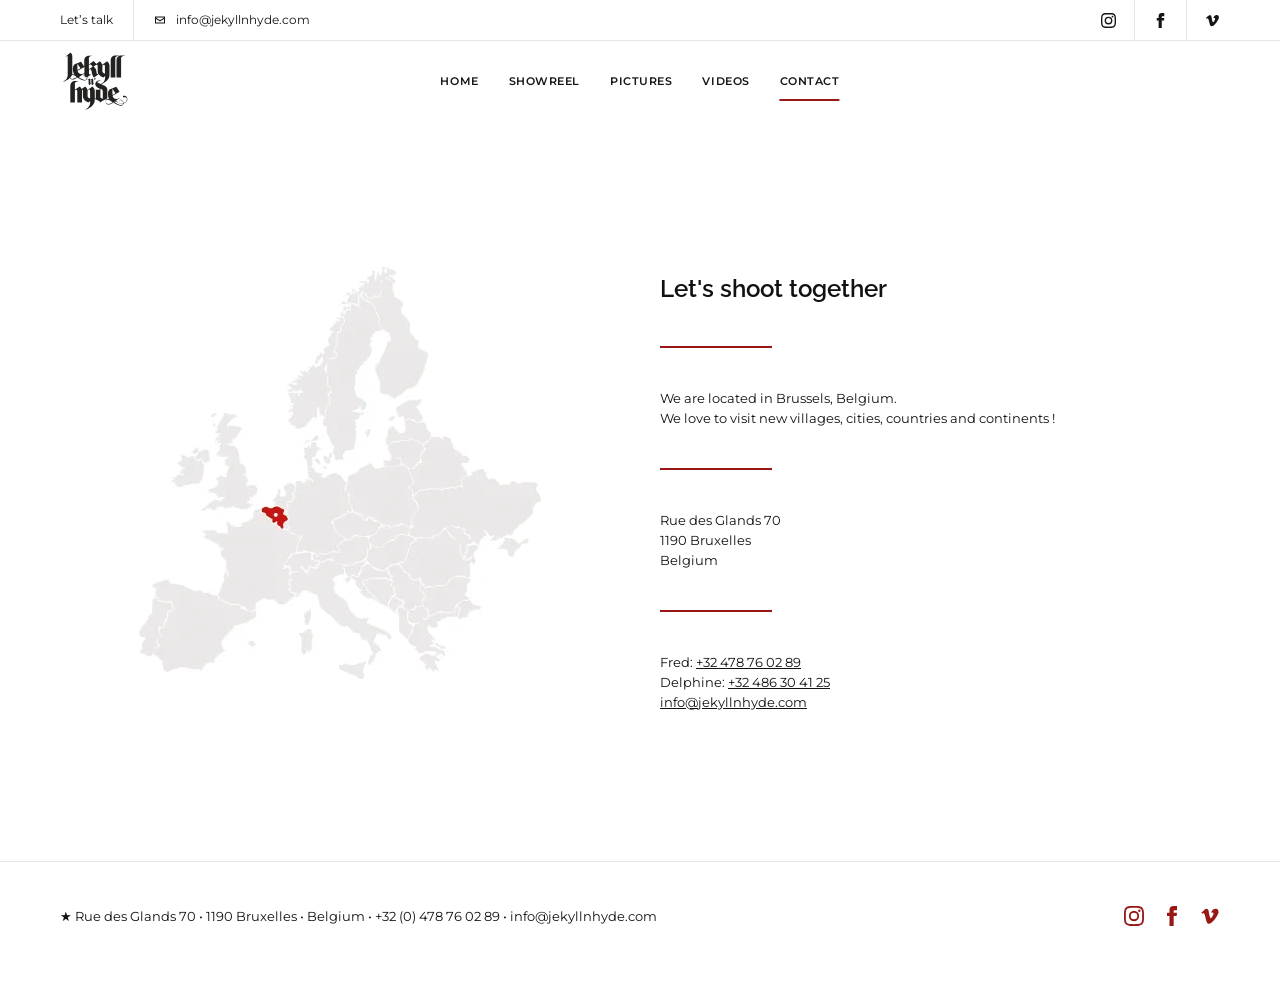
==== contact/index.html @ 576fac51 "Site statique jekyllnhyde.com : migration depuis WordPress Reproduction fidèle des 5 pages (Home, Sh" ====
<!doctype html>
<html lang="en">
<head>
<meta charset="utf-8">
<meta name="viewport" content="width=device-width, initial-scale=1">
<title>Contact | Jekyll N&#x27; Hyde – Brussels photography &amp; film studio</title>
<meta name="description" content="Contact Jekyll N&#x27; Hyde, photography and film production studio, Rue des Glands 70, 1190 Brussels (Forest), Belgium. +32 478 76 02 89 – info@jekyllnhyde.com">
<link rel="canonical" href="https://jekyllnhyde.com/contact/">
<meta name="robots" content="index, follow, max-image-preview:large">
<meta property="og:type" content="website">
<meta property="og:site_name" content="Jekyll N' Hyde">
<meta property="og:title" content="Contact | Jekyll N&#x27; Hyde – Brussels photography &amp; film studio">
<meta property="og:description" content="Contact Jekyll N&#x27; Hyde, photography and film production studio, Rue des Glands 70, 1190 Brussels (Forest), Belgium. +32 478 76 02 89 – info@jekyllnhyde.com">
<meta property="og:url" content="https://jekyllnhyde.com/contact/">
<meta property="og:image" content="https://jekyllnhyde.com/assets/img/og-image.jpg">
<meta property="og:locale" content="en_GB">
<meta name="twitter:card" content="summary_large_image">
<link rel="icon" type="image/png" sizes="32x32" href="../favicon-32.png">
<link rel="apple-touch-icon" href="../apple-touch-icon.png">
<link rel="preload" href="../assets/fonts/montserrat-latin-400-normal.woff2" as="font" type="font/woff2" crossorigin>
<link rel="stylesheet" href="../assets/css/site.css?v=1">
<script type="application/ld+json">{"@context": "https://schema.org", "@type": "ProfessionalService", "@id": "https://jekyllnhyde.com/#org", "name": "Jekyll N' Hyde", "alternateName": "Jekyll N Hyde", "description": "Boutique creative studio in Brussels producing photography and films for agencies, brands, artists, rock bands and TV shows.", "url": "https://jekyllnhyde.com/", "logo": "https://jekyllnhyde.com/apple-touch-icon.png", "image": "https://jekyllnhyde.com/assets/img/og-image.jpg", "email": "info@jekyllnhyde.com", "telephone": "+32478760289", "address": {"@type": "PostalAddress", "streetAddress": "Rue des Glands 70", "postalCode": "1190", "addressLocality": "Bruxelles", "addressRegion": "Brussels-Capital", "addressCountry": "BE"}, "areaServed": "Europe", "knowsAbout": ["Advertising photography", "Commercial film production", "Post-production", "Photo retouching"], "sameAs": ["https://www.instagram.com/jekyllnhydestudio/", "https://www.facebook.com/everythingartificial", "https://vimeo.com/jekyllnhyde"]}</script>
</head>
<body class="">
<div class="topbar"><div class="wrap">
<div class="topbar-left"><span>Let’s talk</span><a href="mailto:info@jekyllnhyde.com"><svg class="icon" viewBox="0 0 24 24" aria-hidden="true"><path d="M2 5h20v14H2V5zm2 2v.5l8 5 8-5V7H4zm16 2.8-8 5-8-5V17h16V9.8z"/></svg>info@jekyllnhyde.com</a></div>
<div class="topbar-right"><a href="https://www.instagram.com/jekyllnhydestudio/" rel="noopener" target="_blank" aria-label="Instagram"><svg class="icon" viewBox="0 0 24 24" aria-hidden="true"><path d="M12 2.2c3.2 0 3.6 0 4.8.1 3.3.1 4.8 1.7 4.9 4.9.1 1.3.1 1.6.1 4.8s0 3.6-.1 4.8c-.1 3.2-1.7 4.8-4.9 4.9-1.3.1-1.6.1-4.8.1s-3.6 0-4.8-.1c-3.3-.1-4.8-1.7-4.9-4.9C2.2 15.6 2.2 15.2 2.2 12s0-3.6.1-4.8C2.4 3.9 3.9 2.4 7.2 2.3 8.4 2.2 8.8 2.2 12 2.2zM12 0C8.7 0 8.3 0 7.1.1 2.7.3.3 2.7.1 7.1 0 8.3 0 8.7 0 12s0 3.7.1 4.9c.2 4.4 2.6 6.8 7 7 1.2.1 1.6.1 4.9.1s3.7 0 4.9-.1c4.4-.2 6.8-2.6 7-7 .1-1.2.1-1.6.1-4.9s0-3.7-.1-4.9c-.2-4.4-2.6-6.8-7-7C15.7 0 15.3 0 12 0zm0 5.8a6.2 6.2 0 1 0 0 12.4 6.2 6.2 0 0 0 0-12.4zM12 16a4 4 0 1 1 0-8 4 4 0 0 1 0 8zm6.4-11.8a1.4 1.4 0 1 0 0 2.9 1.4 1.4 0 0 0 0-2.9z"/></svg></a><a href="https://www.facebook.com/everythingartificial" rel="noopener" target="_blank" aria-label="Facebook"><svg class="icon" viewBox="0 0 24 24" aria-hidden="true"><path d="M9 8H6v4h3v12h5V12h3.6l.4-4h-4V6.3c0-1 .2-1.3 1.1-1.3H18V0h-3.8C10.6 0 9 1.6 9 4.6V8z"/></svg></a><a href="https://vimeo.com/jekyllnhyde" rel="noopener" target="_blank" aria-label="Vimeo"><svg class="icon" viewBox="0 0 24 24" aria-hidden="true"><path d="M22.4 6.9c-.1 2.1-1.6 5-4.4 8.7-2.9 3.8-5.3 5.7-7.3 5.7-1.2 0-2.3-1.1-3.1-3.4L6 11.7C5.4 9.4 4.8 8.3 4.1 8.3c-.1 0-.7.3-1.6 1L1.5 8c1-.9 2-1.8 3-2.7 1.4-1.2 2.4-1.8 3-1.9 1.6-.2 2.6.9 3 3.3.4 2.6.7 4.2.9 4.8.5 2.1 1 3.2 1.5 3.2.4 0 1.1-.7 1.9-2 .9-1.4 1.3-2.4 1.4-3.1.1-1.2-.3-1.8-1.4-1.8-.5 0-1 .1-1.5.3 1-3.3 3-4.9 5.9-4.8 2.1.1 3.1 1.4 3 4z"/></svg></a></div>
</div></div>
<header class="header"><div class="wrap">
<a class="logo" href="../" aria-label="Jekyll N' Hyde – home"><img src="../assets/img/logo.svg" width="70" height="60" alt="Jekyll N' Hyde"></a>
<nav class="nav" id="nav" aria-label="Main"><a href="../">Home</a><a href="../showreel/">Showreel</a><a href="../pictures/">Pictures</a><a href="../videos/">Videos</a><a href="../contact/" aria-current="page">Contact</a></nav>
<button class="burger" aria-label="Menu" aria-controls="nav" aria-expanded="false"><span></span></button>
</div></header>
<main>
<section class="wrap contact">
<div class="contact-map"><img src="../assets/img/carte-europe.webp" width="450" height="500" alt="Map of Europe showing Jekyll N' Hyde in Brussels, Belgium"></div>
<div>
<h1>Let's shoot together</h1>
<hr>
<p>We are located in Brussels, Belgium.<br>We love to visit new villages, cities, countries and continents !</p>
<hr>
<p>Rue des Glands 70<br>1190 Bruxelles<br>Belgium</p>
<hr>
<p>Fred: <a href="tel:+32478760289">+32 478 76 02 89</a><br>Delphine: <a href="tel:+32486304125">+32 486 30 41 25</a><br><a href="mailto:info@jekyllnhyde.com">info@jekyllnhyde.com</a></p>
</div>
</section>
</main>
<footer class="footer"><div class="wrap">
<address>★ Rue des Glands 70 • 1190 Bruxelles • Belgium • <a href="tel:+32478760289">+32 (0) 478 76 02 89</a> • <a href="mailto:info@jekyllnhyde.com">info@jekyllnhyde.com</a></address>
<div class="footer-social"><a href="https://www.instagram.com/jekyllnhydestudio/" rel="noopener" target="_blank" aria-label="Instagram"><svg class="icon" viewBox="0 0 24 24" aria-hidden="true"><path d="M12 2.2c3.2 0 3.6 0 4.8.1 3.3.1 4.8 1.7 4.9 4.9.1 1.3.1 1.6.1 4.8s0 3.6-.1 4.8c-.1 3.2-1.7 4.8-4.9 4.9-1.3.1-1.6.1-4.8.1s-3.6 0-4.8-.1c-3.3-.1-4.8-1.7-4.9-4.9C2.2 15.6 2.2 15.2 2.2 12s0-3.6.1-4.8C2.4 3.9 3.9 2.4 7.2 2.3 8.4 2.2 8.8 2.2 12 2.2zM12 0C8.7 0 8.3 0 7.1.1 2.7.3.3 2.7.1 7.1 0 8.3 0 8.7 0 12s0 3.7.1 4.9c.2 4.4 2.6 6.8 7 7 1.2.1 1.6.1 4.9.1s3.7 0 4.9-.1c4.4-.2 6.8-2.6 7-7 .1-1.2.1-1.6.1-4.9s0-3.7-.1-4.9c-.2-4.4-2.6-6.8-7-7C15.7 0 15.3 0 12 0zm0 5.8a6.2 6.2 0 1 0 0 12.4 6.2 6.2 0 0 0 0-12.4zM12 16a4 4 0 1 1 0-8 4 4 0 0 1 0 8zm6.4-11.8a1.4 1.4 0 1 0 0 2.9 1.4 1.4 0 0 0 0-2.9z"/></svg></a><a href="https://www.facebook.com/everythingartificial" rel="noopener" target="_blank" aria-label="Facebook"><svg class="icon" viewBox="0 0 24 24" aria-hidden="true"><path d="M9 8H6v4h3v12h5V12h3.6l.4-4h-4V6.3c0-1 .2-1.3 1.1-1.3H18V0h-3.8C10.6 0 9 1.6 9 4.6V8z"/></svg></a><a href="https://vimeo.com/jekyllnhyde" rel="noopener" target="_blank" aria-label="Vimeo"><svg class="icon" viewBox="0 0 24 24" aria-hidden="true"><path d="M22.4 6.9c-.1 2.1-1.6 5-4.4 8.7-2.9 3.8-5.3 5.7-7.3 5.7-1.2 0-2.3-1.1-3.1-3.4L6 11.7C5.4 9.4 4.8 8.3 4.1 8.3c-.1 0-.7.3-1.6 1L1.5 8c1-.9 2-1.8 3-2.7 1.4-1.2 2.4-1.8 3-1.9 1.6-.2 2.6.9 3 3.3.4 2.6.7 4.2.9 4.8.5 2.1 1 3.2 1.5 3.2.4 0 1.1-.7 1.9-2 .9-1.4 1.3-2.4 1.4-3.1.1-1.2-.3-1.8-1.4-1.8-.5 0-1 .1-1.5.3 1-3.3 3-4.9 5.9-4.8 2.1.1 3.1 1.4 3 4z"/></svg></a></div>
</div></footer>

<script src="../assets/js/site.js?v=1" defer></script>
</body>
</html>
---- assets/css/site.css ----
/* Jekyll N' Hyde — feuille de style unique */

@font-face{font-family:"Montserrat";font-weight:400;font-style:normal;font-display:swap;src:url(../fonts/montserrat-latin-400-normal.woff2) format("woff2")}
@font-face{font-family:"Montserrat";font-weight:500;font-style:normal;font-display:swap;src:url(../fonts/montserrat-latin-500-normal.woff2) format("woff2")}
@font-face{font-family:"Montserrat";font-weight:600;font-style:normal;font-display:swap;src:url(../fonts/montserrat-latin-600-normal.woff2) format("woff2")}
@font-face{font-family:"Quicksand";font-weight:700;font-style:normal;font-display:swap;src:url(../fonts/quicksand-latin-700-normal.woff2) format("woff2")}
@font-face{font-family:"Raleway";font-weight:600;font-style:normal;font-display:swap;src:url(../fonts/raleway-latin-600-normal.woff2) format("woff2")}

:root{
  --red:#981816;
  --ink:#111;
  --ink-2:#151515;
  --line:#e6e6e6;
  --bg:#fff;
  --wrap:1200px;
}

*,*::before,*::after{box-sizing:border-box}
html{-webkit-text-size-adjust:100%;scroll-behavior:smooth}
body{margin:0;background:var(--bg);color:var(--ink);font:400 13px/28px "Montserrat",system-ui,sans-serif;-webkit-font-smoothing:antialiased}
img,video,iframe{display:block;max-width:100%}
a{color:inherit;text-decoration:none}
a:focus-visible,button:focus-visible{outline:2px solid var(--red);outline-offset:3px}
button{font:inherit;color:inherit;background:none;border:0;padding:0;cursor:pointer}
.wrap{max-width:var(--wrap);margin:0 auto;padding:0 20px}
.sr-only{position:absolute;width:1px;height:1px;overflow:hidden;clip:rect(0 0 0 0);white-space:nowrap}
.icon{width:16px;height:16px;fill:currentColor;display:block}

/* ---------- Barre du haut ---------- */
.topbar{border-bottom:1px solid var(--line);font-size:12px;line-height:40px;color:var(--ink-2)}
.topbar .wrap{display:flex;justify-content:space-between;align-items:stretch}
.topbar-left{display:flex}
.topbar-left>*{padding-right:20px;margin-right:20px;border-right:1px solid var(--line)}
.topbar-left>*:last-child{border:0}
.topbar-left a{display:flex;align-items:center;gap:10px}
.topbar-left .icon{width:12px;height:12px}
.topbar-right{display:flex}
.topbar-right a{display:flex;align-items:center;padding:0 18px;border-left:1px solid var(--line)}
.topbar-right a:first-child{border-left:0}
.topbar-right a:last-child{padding-right:0}
.topbar-right .icon{width:15px;height:15px}
.topbar a:hover{color:var(--red)}

/* ---------- En-tête / navigation ---------- */
.header .wrap{display:flex;align-items:center;height:80px;position:relative}
.logo img{width:70px;height:60px}
.nav{position:absolute;left:50%;transform:translateX(-50%);display:flex;gap:30px}
.nav a{font-size:11px;font-weight:600;letter-spacing:.05em;text-transform:uppercase;line-height:80px;color:var(--ink-2);position:relative;display:block}
.nav a::after{content:"";position:absolute;left:0;right:0;bottom:20px;height:2px;background:var(--red);transform:scaleX(0);transition:transform .3s}
.nav a:hover::after,.nav a[aria-current="page"]::after{transform:scaleX(1)}
.burger{display:none;margin-left:auto;width:28px;height:18px;position:relative}
.burger span,.burger::before,.burger::after{content:"";position:absolute;left:0;right:0;height:2px;background:var(--ink)}
.burger::before{top:0}.burger span{top:8px}.burger::after{bottom:0}

main{padding-top:120px}

/* ---------- Pied de page ---------- */
.footer{border-top:1px solid var(--line);margin-top:120px;padding:40px 0 60px}
.footer .wrap{display:flex;justify-content:space-between;align-items:center;gap:20px}
.footer address{font-style:normal;font-size:13px}
.footer-social{display:flex;gap:18px;color:var(--red)}
.footer-social .icon{width:20px;height:20px}
.footer-social a:hover{color:var(--ink)}

/* ---------- Étoile ---------- */
.star{font-family:"Raleway",sans-serif;font-weight:700;font-size:60px;line-height:75px;color:var(--red);text-align:center;margin:0}
.star-sep{padding:80px 0}

/* ---------- Accueil ---------- */
.home-hero{text-align:center;padding-top:20px}
.home-hero a.hero-media{display:inline-block}
.home-hero video,.home-hero .hero-media img{width:600px;height:auto;aspect-ratio:6/5;margin:0 auto}
.home-title{max-width:560px;margin:40px auto 0;font-size:24px;line-height:45px;letter-spacing:.08em;font-weight:400;text-transform:uppercase;color:var(--ink)}
.typed::after{content:"|";animation:blink .8s step-end infinite;margin-left:2px}
@keyframes blink{50%{opacity:0}}
.home-tagline{max-width:480px;margin:0 auto;font-size:16px;line-height:24px;letter-spacing:.1em;text-transform:uppercase;text-align:center;font-weight:400}
.home .star-sep{padding:80px 0 50px}

/* ---------- Showreel ---------- */
.player{position:relative;aspect-ratio:16/9;background:#888 center/cover no-repeat;overflow:hidden}
.player img{width:100%;height:100%;object-fit:cover;filter:brightness(.62)}
.player iframe{position:absolute;inset:0;width:100%;height:100%;border:0}
.play{position:absolute;left:50%;top:50%;width:60px;height:60px;margin:-30px 0 0 -30px;border-radius:50%;background:rgba(17,17,17,.9);display:flex;align-items:center;justify-content:center;transition:transform .25s,background .25s}
.play::before{content:"";width:0;height:0;border-style:solid;border-width:6px 0 6px 10px;border-color:transparent transparent transparent #fff;margin-left:3px;filter:opacity(.85)}
a:hover .play,button:hover .play{transform:scale(1.1);background:var(--red)}
.player-btn{position:absolute;inset:0;width:100%;height:100%}

.services{display:grid;grid-template-columns:repeat(3,1fr);gap:40px;margin-top:80px;text-align:center}
.services h2{font-family:"Quicksand",sans-serif;font-weight:700;font-size:40px;line-height:50px;letter-spacing:-.03em;margin:0 0 40px}
.services p{margin:0}

.backstage{margin:80px auto 0;max-width:1360px;overflow:hidden}
.backstage-track{display:flex;transition:transform .6s ease}
.backstage-track img{flex:0 0 25%;width:25%;height:auto;aspect-ratio:650/433;object-fit:cover}

.more{text-align:center;margin-top:80px}
.more h2{font-family:"Quicksand",sans-serif;font-weight:700;font-size:40px;line-height:50px;letter-spacing:-.03em;margin:0 0 40px}
.more-links{display:flex;justify-content:center;align-items:center;gap:0}
.more-links a{flex:0 0 260px;font-size:18px;line-height:28px}
.more-links a:hover{color:var(--red)}
.more-links .star{flex:0 0 120px}

/* ---------- Pictures ---------- */
.gallery{display:grid;grid-template-columns:repeat(3,1fr)}
.gallery a{position:relative;display:block;overflow:hidden;aspect-ratio:692/502;background:#f2f2f2}
.gallery img{width:100%;height:100%;object-fit:cover;transition:transform .6s ease}
.gallery figcaption{position:absolute;inset:0;display:flex;flex-direction:column;align-items:center;justify-content:center;background:rgba(17,17,17,.75);color:#fff;font-size:14px;line-height:20px;font-weight:500;text-align:center;opacity:0;transition:opacity .35s}
.gallery figcaption .s{color:var(--red);font-size:12px}
.gallery a:hover figcaption,.gallery a:focus-visible figcaption{opacity:1}
.gallery a:hover img{transform:scale(1.04)}

/* Visionneuse */
.lightbox{position:fixed;inset:0;z-index:100;background:rgba(10,10,10,.96);display:none;align-items:center;justify-content:center;flex-direction:column}
.lightbox.open{display:flex}
.lightbox img{max-width:92vw;max-height:82vh;object-fit:contain}
.lightbox .lb-cap{color:#fff;margin-top:14px;font-size:13px;letter-spacing:.05em}
.lightbox .lb-cap .s{color:var(--red);margin:0 8px}
.lb-btn{position:absolute;color:#fff;width:54px;height:54px;font-size:28px;line-height:54px;text-align:center;opacity:.8}
.lb-btn:hover{opacity:1;color:var(--red)}
.lb-close{top:10px;right:10px}
.lb-prev{left:10px;top:50%;margin-top:-27px}
.lb-next{right:10px;top:50%;margin-top:-27px}
.lb-video{width:min(92vw,calc(82vh*16/9));aspect-ratio:16/9}
.lb-video iframe{width:100%;height:100%;border:0}

/* ---------- Videos ---------- */
.video-grid{display:grid;grid-template-columns:repeat(3,1fr);gap:80px 40px}
.video-card{border-bottom:1px solid var(--line);padding-bottom:40px;text-align:center}
.video-card button{display:block;width:100%;position:relative;aspect-ratio:16/9;overflow:hidden}
.video-card img{width:100%;height:100%;object-fit:cover}
.video-card h3{margin:40px 0 0;font-size:13px;line-height:20px;font-weight:500}
.video-card p{margin:0;font-size:13px;line-height:20px;letter-spacing:.03em}
.vimeo-more{display:flex;justify-content:flex-end;align-items:center;gap:10px;margin-top:80px;font-size:24px;letter-spacing:.02em;text-transform:uppercase}
.vimeo-more img{height:30px;width:auto}
.vimeo-more:hover{color:var(--red)}

/* ---------- Contact ---------- */
.contact{display:grid;grid-template-columns:1fr 1fr;gap:40px;align-items:center}
.contact-map img{width:450px;height:auto;margin:0 auto}
.contact h1{font-family:"Raleway",sans-serif;font-weight:600;font-size:24px;line-height:35px;margin:0}
.contact hr{width:112px;border:0;border-top:2px solid var(--red);margin:40px 0}
.contact p{margin:0;line-height:20px}
.contact p a{text-decoration:underline}
.contact p a:hover{color:var(--red)}

/* ---------- 404 ---------- */
.notfound{text-align:center}
.notfound h1{font-family:"Quicksand",sans-serif;font-size:40px;line-height:50px;margin:0 0 20px}
.notfound a{text-decoration:underline}

/* ---------- Tablette ---------- */
@media (max-width:1024px){
  .services{grid-template-columns:1fr;gap:60px;max-width:640px;margin-left:auto;margin-right:auto}
  .video-grid{grid-template-columns:repeat(2,1fr)}
  .backstage-track img{flex-basis:50%;width:50%}
}

/* ---------- Mobile ---------- */
@media (max-width:767px){
  .topbar{display:none}
  .header .wrap{height:60px}
  .logo img{width:35px;height:30px}
  .burger{display:block}
  .nav{display:none;position:fixed;inset:60px 0 0 0;transform:none;background:#fff;flex-direction:column;gap:0;padding:20px;z-index:50;border-top:1px solid var(--line)}
  .nav.open{display:flex}
  .nav a{line-height:56px;font-size:13px;border-bottom:1px solid var(--line)}
  .nav a::after{display:none}
  .nav a[aria-current="page"]{color:var(--red)}
  main{padding-top:60px}
  .home-hero video,.home-hero .hero-media img{width:100%}
  .home-title{font-size:22px;line-height:45px;padding:0 10px}
  .home-tagline{font-size:15px;max-width:none}
  .services h2,.more h2{font-size:28px;line-height:36px;margin-bottom:30px}
  .backstage-track img{flex-basis:100%;width:100%}
  .more-links{flex-direction:column}
  .more-links a,.more-links .star{flex:none;padding:20px 0}
  .gallery{grid-template-columns:1fr}
  .gallery figcaption br{display:none}
  .gallery figcaption{opacity:1;inset:auto 0 0 0;background:linear-gradient(transparent,rgba(0,0,0,.6));padding:30px 10px 10px;flex-direction:row;gap:8px}
  .video-grid{grid-template-columns:1fr;gap:50px}
  .vimeo-more{justify-content:center;font-size:18px}
  .contact{grid-template-columns:1fr;text-align:left}
  .contact-map img{width:80%}
  .footer{margin-top:80px}
  .footer .wrap{flex-direction:column;text-align:center}
  .footer address{line-height:22px}
}

@media (prefers-reduced-motion:reduce){
  *{transition:none!important;animation:none!important}
}
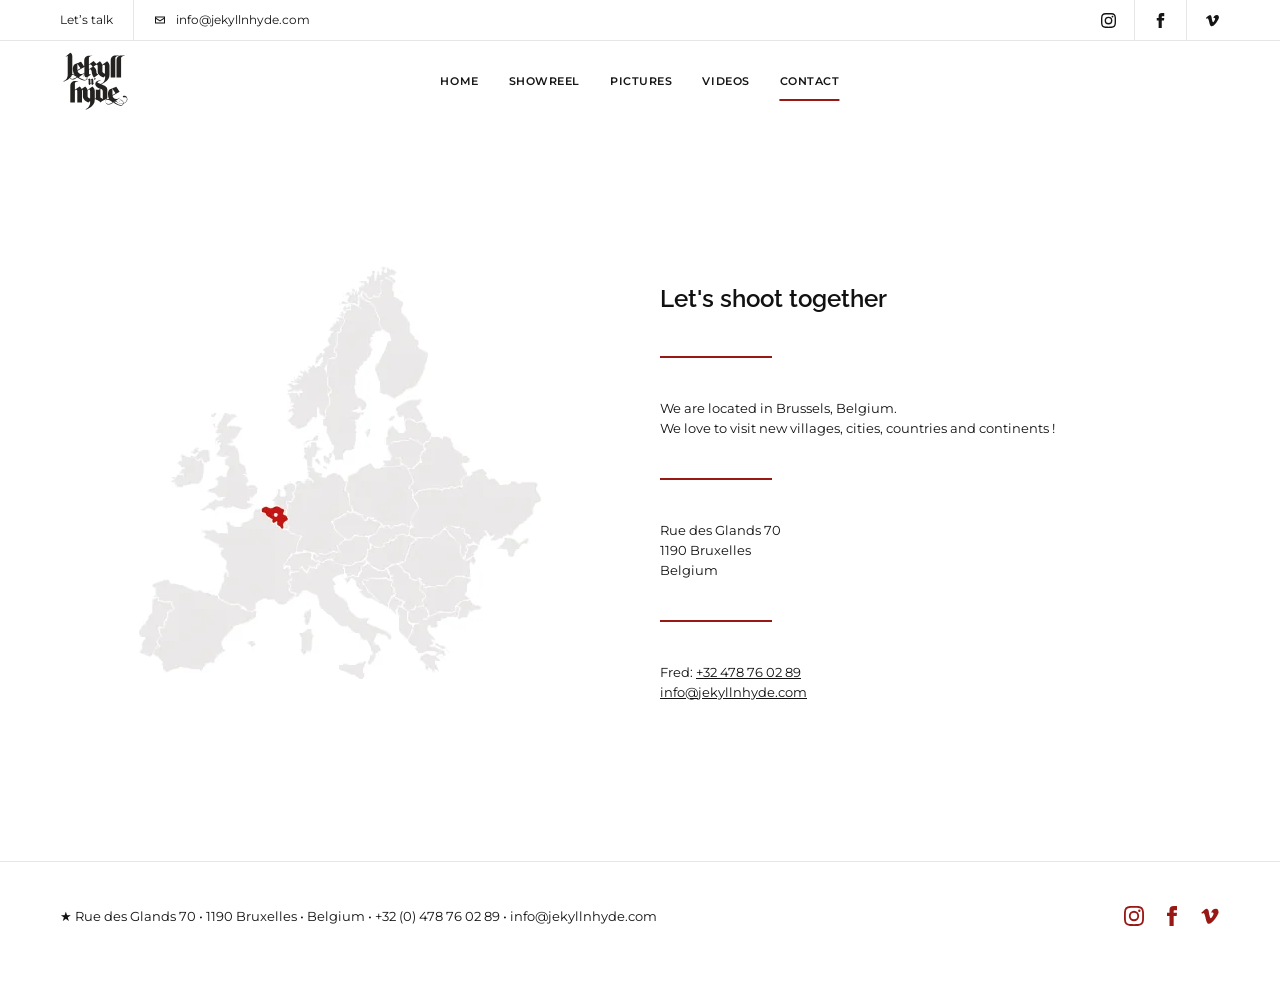
==== commit 8869dc6f: "Corrections de Fred : légendes, espace d'accueil, contact - Légende au survol : agence / étoile blan" ====
--- a/contact/index.html
+++ b/contact/index.html
@@ -18,7 +18,7 @@
 <link rel="icon" type="image/png" sizes="32x32" href="../favicon-32.png">
 <link rel="apple-touch-icon" href="../apple-touch-icon.png">
 <link rel="preload" href="../assets/fonts/montserrat-latin-400-normal.woff2" as="font" type="font/woff2" crossorigin>
-<link rel="stylesheet" href="../assets/css/site.css?v=1">
+<link rel="stylesheet" href="../assets/css/site.css?v=3">
 <script type="application/ld+json">{"@context": "https://schema.org", "@type": "ProfessionalService", "@id": "https://jekyllnhyde.com/#org", "name": "Jekyll N' Hyde", "alternateName": "Jekyll N Hyde", "description": "Boutique creative studio in Brussels producing photography and films for agencies, brands, artists, rock bands and TV shows.", "url": "https://jekyllnhyde.com/", "logo": "https://jekyllnhyde.com/apple-touch-icon.png", "image": "https://jekyllnhyde.com/assets/img/og-image.jpg", "email": "info@jekyllnhyde.com", "telephone": "+32478760289", "address": {"@type": "PostalAddress", "streetAddress": "Rue des Glands 70", "postalCode": "1190", "addressLocality": "Bruxelles", "addressRegion": "Brussels-Capital", "addressCountry": "BE"}, "areaServed": "Europe", "knowsAbout": ["Advertising photography", "Commercial film production", "Post-production", "Photo retouching"], "sameAs": ["https://www.instagram.com/jekyllnhydestudio/", "https://www.facebook.com/everythingartificial", "https://vimeo.com/jekyllnhyde"]}</script>
 </head>
 <body class="">
@@ -41,7 +41,7 @@
 <hr>
 <p>Rue des Glands 70<br>1190 Bruxelles<br>Belgium</p>
 <hr>
-<p>Fred: <a href="tel:+32478760289">+32 478 76 02 89</a><br>Delphine: <a href="tel:+32486304125">+32 486 30 41 25</a><br><a href="mailto:info@jekyllnhyde.com">info@jekyllnhyde.com</a></p>
+<p>Fred: <a href="tel:+32478760289">+32 478 76 02 89</a><br><a href="mailto:info@jekyllnhyde.com">info@jekyllnhyde.com</a></p>
 </div>
 </section>
 </main>
@@ -50,6 +50,6 @@
 <div class="footer-social"><a href="https://www.instagram.com/jekyllnhydestudio/" rel="noopener" target="_blank" aria-label="Instagram"><svg class="icon" viewBox="0 0 24 24" aria-hidden="true"><path d="M12 2.2c3.2 0 3.6 0 4.8.1 3.3.1 4.8 1.7 4.9 4.9.1 1.3.1 1.6.1 4.8s0 3.6-.1 4.8c-.1 3.2-1.7 4.8-4.9 4.9-1.3.1-1.6.1-4.8.1s-3.6 0-4.8-.1c-3.3-.1-4.8-1.7-4.9-4.9C2.2 15.6 2.2 15.2 2.2 12s0-3.6.1-4.8C2.4 3.9 3.9 2.4 7.2 2.3 8.4 2.2 8.8 2.2 12 2.2zM12 0C8.7 0 8.3 0 7.1.1 2.7.3.3 2.7.1 7.1 0 8.3 0 8.7 0 12s0 3.7.1 4.9c.2 4.4 2.6 6.8 7 7 1.2.1 1.6.1 4.9.1s3.7 0 4.9-.1c4.4-.2 6.8-2.6 7-7 .1-1.2.1-1.6.1-4.9s0-3.7-.1-4.9c-.2-4.4-2.6-6.8-7-7C15.7 0 15.3 0 12 0zm0 5.8a6.2 6.2 0 1 0 0 12.4 6.2 6.2 0 0 0 0-12.4zM12 16a4 4 0 1 1 0-8 4 4 0 0 1 0 8zm6.4-11.8a1.4 1.4 0 1 0 0 2.9 1.4 1.4 0 0 0 0-2.9z"/></svg></a><a href="https://www.facebook.com/everythingartificial" rel="noopener" target="_blank" aria-label="Facebook"><svg class="icon" viewBox="0 0 24 24" aria-hidden="true"><path d="M9 8H6v4h3v12h5V12h3.6l.4-4h-4V6.3c0-1 .2-1.3 1.1-1.3H18V0h-3.8C10.6 0 9 1.6 9 4.6V8z"/></svg></a><a href="https://vimeo.com/jekyllnhyde" rel="noopener" target="_blank" aria-label="Vimeo"><svg class="icon" viewBox="0 0 24 24" aria-hidden="true"><path d="M22.4 6.9c-.1 2.1-1.6 5-4.4 8.7-2.9 3.8-5.3 5.7-7.3 5.7-1.2 0-2.3-1.1-3.1-3.4L6 11.7C5.4 9.4 4.8 8.3 4.1 8.3c-.1 0-.7.3-1.6 1L1.5 8c1-.9 2-1.8 3-2.7 1.4-1.2 2.4-1.8 3-1.9 1.6-.2 2.6.9 3 3.3.4 2.6.7 4.2.9 4.8.5 2.1 1 3.2 1.5 3.2.4 0 1.1-.7 1.9-2 .9-1.4 1.3-2.4 1.4-3.1.1-1.2-.3-1.8-1.4-1.8-.5 0-1 .1-1.5.3 1-3.3 3-4.9 5.9-4.8 2.1.1 3.1 1.4 3 4z"/></svg></a></div>
 </div></footer>
 
-<script src="../assets/js/site.js?v=1" defer></script>
+<script src="../assets/js/site.js?v=3" defer></script>
 </body>
 </html>
--- a/assets/css/site.css
+++ b/assets/css/site.css
@@ -67,7 +67,8 @@
 .star-sep{padding:80px 0}
 
 /* ---------- Accueil ---------- */
-.home-hero{text-align:center;padding-top:20px}
+.home-hero{text-align:center}
+.home main{padding-top:40px}
 .home-hero a.hero-media{display:inline-block}
 .home-hero video,.home-hero .hero-media img{width:600px;height:auto;aspect-ratio:6/5;margin:0 auto}
 .home-title{max-width:560px;margin:40px auto 0;font-size:24px;line-height:45px;letter-spacing:.08em;font-weight:400;text-transform:uppercase;color:var(--ink)}
@@ -105,7 +106,8 @@
 .gallery a{position:relative;display:block;overflow:hidden;aspect-ratio:692/502;background:#f2f2f2}
 .gallery img{width:100%;height:100%;object-fit:cover;transition:transform .6s ease}
 .gallery figcaption{position:absolute;inset:0;display:flex;flex-direction:column;align-items:center;justify-content:center;background:rgba(17,17,17,.75);color:#fff;font-size:14px;line-height:20px;font-weight:500;text-align:center;opacity:0;transition:opacity .35s}
-.gallery figcaption .s{color:var(--red);font-size:12px}
+.gallery figcaption span{display:block}
+.gallery figcaption .s{color:#fff;font-size:12px;line-height:18px}
 .gallery a:hover figcaption,.gallery a:focus-visible figcaption{opacity:1}
 .gallery a:hover img{transform:scale(1.04)}
 
@@ -175,7 +177,7 @@
   .more-links{flex-direction:column}
   .more-links a,.more-links .star{flex:none;padding:20px 0}
   .gallery{grid-template-columns:1fr}
-  .gallery figcaption br{display:none}
+  .gallery figcaption span{display:inline}
   .gallery figcaption{opacity:1;inset:auto 0 0 0;background:linear-gradient(transparent,rgba(0,0,0,.6));padding:30px 10px 10px;flex-direction:row;gap:8px}
   .video-grid{grid-template-columns:1fr;gap:50px}
   .vimeo-more{justify-content:center;font-size:18px}
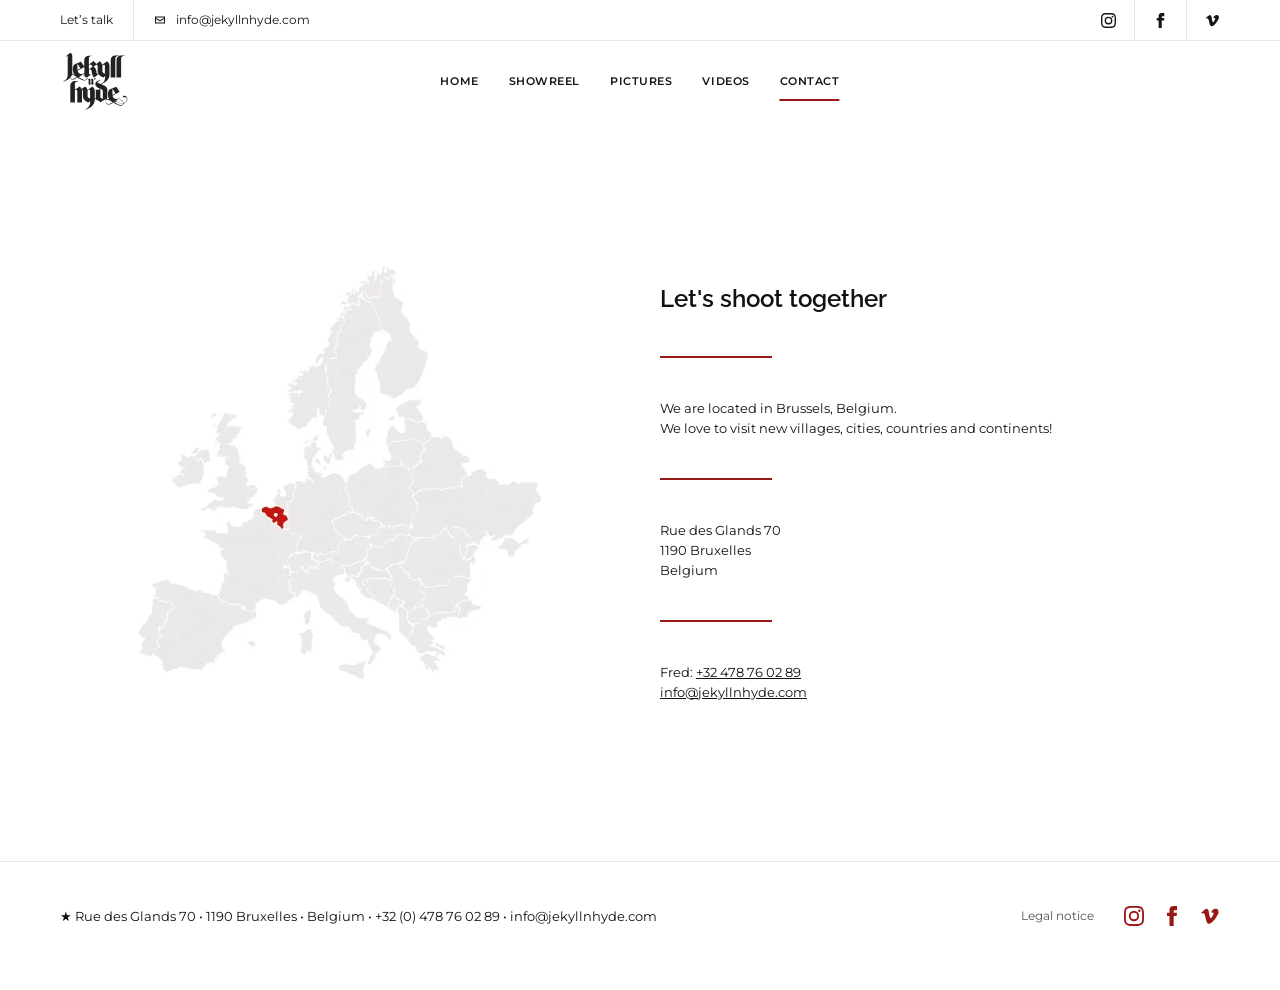
==== commit 9287e115: "Textes relus et page Legal notice - Showreel : corrections d'orthographe et de tournures, titre Movi" ====
--- a/contact/index.html
+++ b/contact/index.html
@@ -18,7 +18,7 @@
 <link rel="icon" type="image/png" sizes="32x32" href="../favicon-32.png">
 <link rel="apple-touch-icon" href="../apple-touch-icon.png">
 <link rel="preload" href="../assets/fonts/montserrat-latin-400-normal.woff2" as="font" type="font/woff2" crossorigin>
-<link rel="stylesheet" href="../assets/css/site.css?v=3">
+<link rel="stylesheet" href="../assets/css/site.css?v=4">
 <script type="application/ld+json">{"@context": "https://schema.org", "@type": "ProfessionalService", "@id": "https://jekyllnhyde.com/#org", "name": "Jekyll N' Hyde", "alternateName": "Jekyll N Hyde", "description": "Boutique creative studio in Brussels producing photography and films for agencies, brands, artists, rock bands and TV shows.", "url": "https://jekyllnhyde.com/", "logo": "https://jekyllnhyde.com/apple-touch-icon.png", "image": "https://jekyllnhyde.com/assets/img/og-image.jpg", "email": "info@jekyllnhyde.com", "telephone": "+32478760289", "address": {"@type": "PostalAddress", "streetAddress": "Rue des Glands 70", "postalCode": "1190", "addressLocality": "Bruxelles", "addressRegion": "Brussels-Capital", "addressCountry": "BE"}, "areaServed": "Europe", "knowsAbout": ["Advertising photography", "Commercial film production", "Post-production", "Photo retouching"], "sameAs": ["https://www.instagram.com/jekyllnhydestudio/", "https://www.facebook.com/everythingartificial", "https://vimeo.com/jekyllnhyde"]}</script>
 </head>
 <body class="">
@@ -37,7 +37,7 @@
 <div>
 <h1>Let's shoot together</h1>
 <hr>
-<p>We are located in Brussels, Belgium.<br>We love to visit new villages, cities, countries and continents !</p>
+<p>We are located in Brussels, Belgium.<br>We love to visit new villages, cities, countries and continents!</p>
 <hr>
 <p>Rue des Glands 70<br>1190 Bruxelles<br>Belgium</p>
 <hr>
@@ -47,9 +47,9 @@
 </main>
 <footer class="footer"><div class="wrap">
 <address>★ Rue des Glands 70 • 1190 Bruxelles • Belgium • <a href="tel:+32478760289">+32 (0) 478 76 02 89</a> • <a href="mailto:info@jekyllnhyde.com">info@jekyllnhyde.com</a></address>
-<div class="footer-social"><a href="https://www.instagram.com/jekyllnhydestudio/" rel="noopener" target="_blank" aria-label="Instagram"><svg class="icon" viewBox="0 0 24 24" aria-hidden="true"><path d="M12 2.2c3.2 0 3.6 0 4.8.1 3.3.1 4.8 1.7 4.9 4.9.1 1.3.1 1.6.1 4.8s0 3.6-.1 4.8c-.1 3.2-1.7 4.8-4.9 4.9-1.3.1-1.6.1-4.8.1s-3.6 0-4.8-.1c-3.3-.1-4.8-1.7-4.9-4.9C2.2 15.6 2.2 15.2 2.2 12s0-3.6.1-4.8C2.4 3.9 3.9 2.4 7.2 2.3 8.4 2.2 8.8 2.2 12 2.2zM12 0C8.7 0 8.3 0 7.1.1 2.7.3.3 2.7.1 7.1 0 8.3 0 8.7 0 12s0 3.7.1 4.9c.2 4.4 2.6 6.8 7 7 1.2.1 1.6.1 4.9.1s3.7 0 4.9-.1c4.4-.2 6.8-2.6 7-7 .1-1.2.1-1.6.1-4.9s0-3.7-.1-4.9c-.2-4.4-2.6-6.8-7-7C15.7 0 15.3 0 12 0zm0 5.8a6.2 6.2 0 1 0 0 12.4 6.2 6.2 0 0 0 0-12.4zM12 16a4 4 0 1 1 0-8 4 4 0 0 1 0 8zm6.4-11.8a1.4 1.4 0 1 0 0 2.9 1.4 1.4 0 0 0 0-2.9z"/></svg></a><a href="https://www.facebook.com/everythingartificial" rel="noopener" target="_blank" aria-label="Facebook"><svg class="icon" viewBox="0 0 24 24" aria-hidden="true"><path d="M9 8H6v4h3v12h5V12h3.6l.4-4h-4V6.3c0-1 .2-1.3 1.1-1.3H18V0h-3.8C10.6 0 9 1.6 9 4.6V8z"/></svg></a><a href="https://vimeo.com/jekyllnhyde" rel="noopener" target="_blank" aria-label="Vimeo"><svg class="icon" viewBox="0 0 24 24" aria-hidden="true"><path d="M22.4 6.9c-.1 2.1-1.6 5-4.4 8.7-2.9 3.8-5.3 5.7-7.3 5.7-1.2 0-2.3-1.1-3.1-3.4L6 11.7C5.4 9.4 4.8 8.3 4.1 8.3c-.1 0-.7.3-1.6 1L1.5 8c1-.9 2-1.8 3-2.7 1.4-1.2 2.4-1.8 3-1.9 1.6-.2 2.6.9 3 3.3.4 2.6.7 4.2.9 4.8.5 2.1 1 3.2 1.5 3.2.4 0 1.1-.7 1.9-2 .9-1.4 1.3-2.4 1.4-3.1.1-1.2-.3-1.8-1.4-1.8-.5 0-1 .1-1.5.3 1-3.3 3-4.9 5.9-4.8 2.1.1 3.1 1.4 3 4z"/></svg></a></div>
+<div class="footer-right"><a class="footer-legal" href="../legal-notice/">Legal notice</a><div class="footer-social"><a href="https://www.instagram.com/jekyllnhydestudio/" rel="noopener" target="_blank" aria-label="Instagram"><svg class="icon" viewBox="0 0 24 24" aria-hidden="true"><path d="M12 2.2c3.2 0 3.6 0 4.8.1 3.3.1 4.8 1.7 4.9 4.9.1 1.3.1 1.6.1 4.8s0 3.6-.1 4.8c-.1 3.2-1.7 4.8-4.9 4.9-1.3.1-1.6.1-4.8.1s-3.6 0-4.8-.1c-3.3-.1-4.8-1.7-4.9-4.9C2.2 15.6 2.2 15.2 2.2 12s0-3.6.1-4.8C2.4 3.9 3.9 2.4 7.2 2.3 8.4 2.2 8.8 2.2 12 2.2zM12 0C8.7 0 8.3 0 7.1.1 2.7.3.3 2.7.1 7.1 0 8.3 0 8.7 0 12s0 3.7.1 4.9c.2 4.4 2.6 6.8 7 7 1.2.1 1.6.1 4.9.1s3.7 0 4.9-.1c4.4-.2 6.8-2.6 7-7 .1-1.2.1-1.6.1-4.9s0-3.7-.1-4.9c-.2-4.4-2.6-6.8-7-7C15.7 0 15.3 0 12 0zm0 5.8a6.2 6.2 0 1 0 0 12.4 6.2 6.2 0 0 0 0-12.4zM12 16a4 4 0 1 1 0-8 4 4 0 0 1 0 8zm6.4-11.8a1.4 1.4 0 1 0 0 2.9 1.4 1.4 0 0 0 0-2.9z"/></svg></a><a href="https://www.facebook.com/everythingartificial" rel="noopener" target="_blank" aria-label="Facebook"><svg class="icon" viewBox="0 0 24 24" aria-hidden="true"><path d="M9 8H6v4h3v12h5V12h3.6l.4-4h-4V6.3c0-1 .2-1.3 1.1-1.3H18V0h-3.8C10.6 0 9 1.6 9 4.6V8z"/></svg></a><a href="https://vimeo.com/jekyllnhyde" rel="noopener" target="_blank" aria-label="Vimeo"><svg class="icon" viewBox="0 0 24 24" aria-hidden="true"><path d="M22.4 6.9c-.1 2.1-1.6 5-4.4 8.7-2.9 3.8-5.3 5.7-7.3 5.7-1.2 0-2.3-1.1-3.1-3.4L6 11.7C5.4 9.4 4.8 8.3 4.1 8.3c-.1 0-.7.3-1.6 1L1.5 8c1-.9 2-1.8 3-2.7 1.4-1.2 2.4-1.8 3-1.9 1.6-.2 2.6.9 3 3.3.4 2.6.7 4.2.9 4.8.5 2.1 1 3.2 1.5 3.2.4 0 1.1-.7 1.9-2 .9-1.4 1.3-2.4 1.4-3.1.1-1.2-.3-1.8-1.4-1.8-.5 0-1 .1-1.5.3 1-3.3 3-4.9 5.9-4.8 2.1.1 3.1 1.4 3 4z"/></svg></a></div></div>
 </div></footer>
 
-<script src="../assets/js/site.js?v=3" defer></script>
+<script src="../assets/js/site.js?v=4" defer></script>
 </body>
 </html>
--- a/assets/css/site.css
+++ b/assets/css/site.css
@@ -191,3 +191,15 @@
 @media (prefers-reduced-motion:reduce){
   *{transition:none!important;animation:none!important}
 }
+
+/* ---------- Mentions légales ---------- */
+.footer-right{display:flex;align-items:center;gap:30px}
+.footer-legal{font-size:12px;color:#555}
+.footer-legal:hover{color:var(--red)}
+.legal{max-width:760px}
+.legal h1{font-family:"Quicksand",sans-serif;font-weight:700;font-size:40px;line-height:50px;letter-spacing:-.03em;margin:0 0 40px}
+.legal h2{font-family:"Raleway",sans-serif;font-weight:600;font-size:18px;line-height:26px;margin:40px 0 10px}
+.legal p{margin:0 0 14px;line-height:24px}
+.legal a{text-decoration:underline}
+.legal-date{color:#777;margin-top:40px!important}
+@media (max-width:767px){.footer-right{flex-direction:column-reverse;gap:16px}.legal h1{font-size:30px;line-height:38px}}
